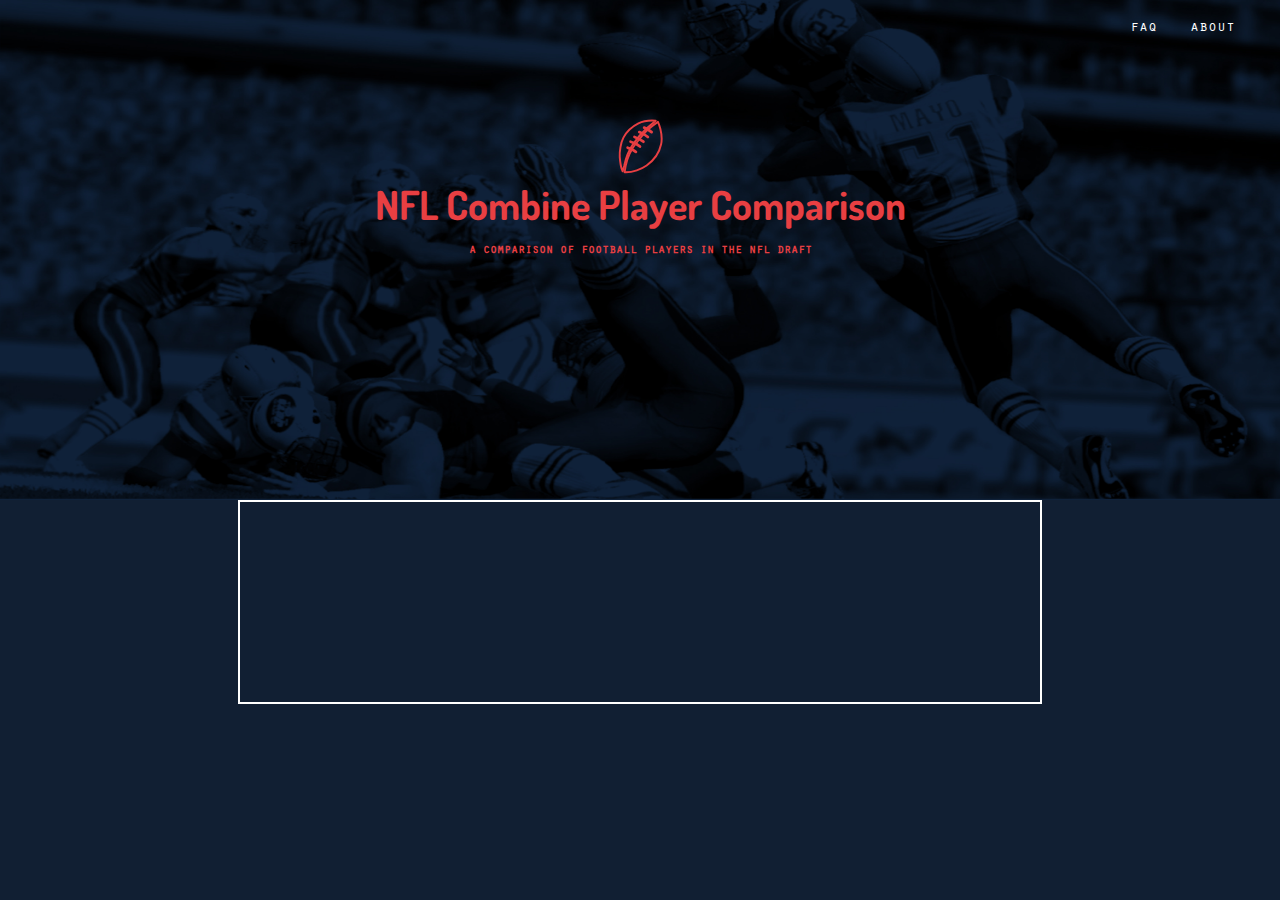
==== template/index.html @ 4f1cded9 "Finished the majority of the header (all except the bottom wave icon).  Imported all the image files" ====
<html>
	<head>
		<link rel="stylesheet" type="text/css" href="../static/css/overall.css">
	</head>

	<body>
		<div class="header">
			<div class="navbar">
				<ul>
					<li><a href="about.html">about</a></li>
					<li><a href="faq.html">faq</a></li>
				</ul>
			</div>
			<div class="header-title">
				<img class="main-img" src="../static/img/football.svg"></img>
				<h1>NFL Combine Player Comparison</h1>
				<h3>a comparison of football players in the nfl draft</h3>
			</div>
		</div>

		<div class="content-container">
		</div>

	</body>
</html>
<!--
        <div class="filter">
            <div class="title"> Sort by: </div>
            <div class="menu">
                <select>
                    <option id="random" selected="selected"> Random </option>
                    <option id="position"> Position </option>
                    <option id="40yd"> 40-Yard Dash </option>
                    <option id="benchpress"> Bench Press </option>
                    <option id="vertleap"> Vertical Leap </option>
                    <option id="broadjump"> Broad Jump </option>
                    <option id="3cone"> 3-Cone Drill </option>
                    <option id="shuttle"> Shuttle Run </option>
                </select>
            </div>
        </div>

        <div class="compare">
            Compare
        </div>

        <div class="nav">
            <div class="sub-nav"> FAQ </div>
            <div class="sub-nav"> About </div>
        </div>
    </div>

    <div class="main">
    </div>

    <script src="http://ajax.googleapis.com/ajax/libs/jquery/1.11.0/jquery.min.js"></script>
    <script src="http://d3js.org/d3.v3.min.js" charset="utf-8"></script>
    <script src="../static/js/gaussian.js"></script>
    <script src="../static/js/overall.js"></script>
    <script>

        drawAllPlayers('.main', 'random');

        $("select").change(function() {            
            var filter_by = $("select option:selected").attr("id");
            drawAllPlayers('.main', filter_by);
        });

        $(".compare").click(function() {
            console.log( overall.selections );
        })

    </script>
    </body>
</html>
-->
---- static/css/overall.css ----
@import url(http://fonts.googleapis.com/css?family=Dosis:300,600,500);
@font-face { font-family: OratorStd; src: url( "../font/oratorstd.ttf" ); }

/* Main Page Stylings */

body {
	margin-top: 0px;
	margin-left: 0px;
	width: 100%;

	background-color: #111f33;

	font-family: Dosis;
	font-size: 15px;
	font-weight: medium;
	font-style: normal;
	color: #ffffff;
}

a:link { color: #ffffff; text-decoration: none; }
a:visited { color: #dddddd; }
a:hover { color: #ffffff; }
a:active { color: #ffffff; }

.content-container {
	width: 800px;
	height: 200px;

	border: 2px solid #ffffff;

	display: block;
	margin: auto;
}

.footer {
	position: relative;
	margin-top: -150px; /* negative value of footer height */
	height: 150px;
	clear:both;
}

/* Input From Stylings */

.main-button {
	height: 65px;
	line-height: 65px;
	width: 200px;

	background-color: transparent;
	border:2px solid #ffffff;
	color: #ffffff;

	-webkit-border-radius: 30px;
	-webkit-border-radius: 30px;
	-moz-border-radius: 30px;

	font-family: Dosis;
	font-size: 15px;
	font-weight: medium;
	font-style: normal;

	display: inline-block;
	text-align: center;
}

.main-button:hover {
	opacity: 0.2;
	color: #ffffff;
}

.main-button:active {
	position: relative;
	top: 1px;
}

/* Heading Stylings */

.header {
	height: 480px;
	padding-top: 20px;

	background-size: 100% 100%;
	background-image: url( "../img/background.jpg" );
}

.navbar ul {
	margin: 0px;
	margin-right: 30px;
	padding: 0px;

	list-style-type: none;
	overflow: hidden;
}

.navbar li {
	display:block;
	width:60px;
	float:right;

	font-family: OratorStd;
	font-size: 15px;
	font-style: normal;
}

.header-title {
	display: block;
	margin: auto;
	margin-top: 80px;
	width: 600px;
	height: 140px;

	color: #e83f42;
	text-align: center;
}

.header-title .main-img {
	display: block;
	margin: auto;
	width: 45px;
}

.header-title h1 {
	margin-top: 5px;
	margin-bottom: 0px;

	font-size: 40px;
	font-style: medium;
}

.header-title h3 {
	margin-top: 15px;
	margin-bottom: 0px;

	font-family: OratorStd;
	font-size: 12px;
	font-style: normal;
}

/* Main Polygon View Stylings */



/* Polygon Listing Stylings */


/*
.header {
    margin-left: 200px;
    width: 910px;
    border-top: 1px solid white;
    border-bottom: 1px solid white;
    font-family: 'Signika', 'sans-serif';
    font-size: 20px;
    font-weight: 400;
    color: #fff;
}

.header .filter {
    display: inline;
}

.filter .title {
    display: inline;
}

.filter .menu {
    display: inline;
    margin-left: 5px;
}

.header .compare {
    display: inline;
    margin-left: 220px;
    padding-left: 5px;
    padding-right: 5px;
}

.header .compare:hover {
    cursor: pointer;
    background: #C0C0C0;
    color: #fff;
}

.header .nav {
    display: inline;
    float: right;
    margin-right: 5px;
}

.nav .sub-nav {
    display: inline;
    margin-left: 20px;
}

.nav .sub-nav:hover {
    cursor: pointer;
    background: #C0C0C0;
    color: #fff;
}

.main {
    margin-left: 200px;
    margin-top: 30px;
    width: 1000px;
}

.example {
    width: 240px;
    height: 200px;
    float: left;
    display: inline;
    position: relative;
    margin: 7px;
}

.example svg {
    margin-left: 10px;
}

.player {
    width: 70px;
    height: 100px;
    float: left;
    display: inline;
    position: relative;
    margin: 7px;
}

.player:hover {
    cursor: pointer;
}

.player.average:hover {
    cursor: default;
}

.example text {
    font-family: 'Signika', 'sans-serif';
    font-weight: 400;
    font-size: 10px;
}

.name {
    text-align: center;
    font-family: 'Signika', 'sans-serif';
    font-weight: 300;
    font-size: 12px;
    color: #fff;
}

.position {
    display: table-row;
    font-family: 'Signika', 'sans-serif';
    font-weight: 400px;
    font-size: 14px;
    border-bottom: 1px dashed black;
}

.position .title {
    display: table-cell;
    vertical-align: middle;
    -webkit-transform: rotate(-90deg);
    -moz-transform: rotate(-90deg);
    -o-transform: rotate(-90deg);
    -ms-transform: rotate(-90deg);
    transform: rotate(-90deg); 
    color: #fff;
}

.position .polygons {
    display: table-cell; 
}

.separator {
    display: table-row;
    height: 30px;
}

polygon.inner {
    fill: #202e42;
    opacity: 0.7;
}

polygon.outer {
    fill: none;
    stroke: #b52025;
    stroke-width: 1px;
}

polygon.inner.selected {
    fill: #202e42;
}

polygon.outer.selected {
    fill: #b52025;
    opacity: 0.6;
}

.player.average polygon.inner {
    fill: #1c3667;
    opacity: 0.8;
}

.player.average polygon.outer {
    fill: #b52025;
    stroke: #000;
    stroke-width: 1px;
    opacity: 0.5;
}

.separator {
    width: 100%;
    margin-top: 20px;
}
*/
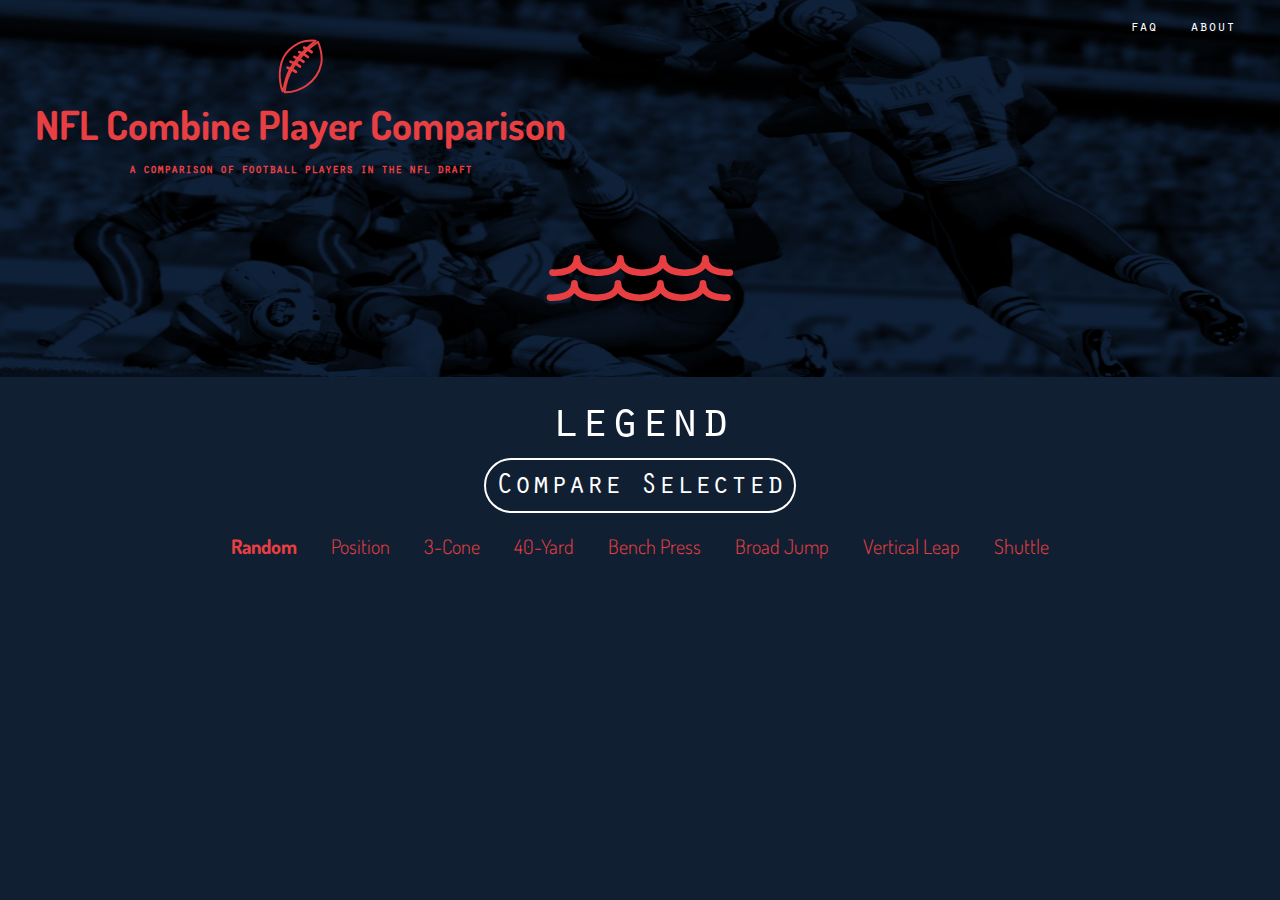
==== commit 53beae7e: "finished the legend" ====
--- a/template/index.html
+++ b/template/index.html
@@ -4,73 +4,61 @@
 	</head>
 
 	<body>
-		<div class="header">
+		<div id="main-header">
 			<div class="navbar">
 				<ul>
 					<li><a href="about.html">about</a></li>
 					<li><a href="faq.html">faq</a></li>
 				</ul>
 			</div>
-			<div class="header-title">
-				<img class="main-img" src="../static/img/football.svg"></img>
+			<div id="main-header-title">
+				<img class="centered-img logo-img" src="../static/img/football.svg" data-stellar-ratio="10"></img>
 				<h1>NFL Combine Player Comparison</h1>
-				<h3>a comparison of football players in the nfl draft</h3>
+				<h2>a comparison of football players in the nfl draft</h2>
+			</div>
+			<div id="main-header-footer">
+				<img class="centered-img footer-img" src="../static/img/wave.svg"></img>
 			</div>
 		</div>
 
-		<div class="content-container">
+		<div class="example-container">
+            <div class="legend-title">legend</div>
 		</div>
 
+
+        <button class="main-button"> Compare Selected </button>
+
+        <div class="main-header">
+            <div id="random" class="sub-nav first selected">Random</div>
+            <div id="position" class="sub-nav">Position</div>
+            <div id="3cone" class="sub-nav">3-Cone</div>
+            <div id="40yd" class="sub-nav">40-Yard</div>
+            <div id="benchpress" class="sub-nav">Bench Press</div>
+            <div id="broadjump" class="sub-nav">Broad Jump</div>
+            <div id="vertleap" class="sub-nav">Vertical Leap</div>
+            <div id="shuttle" class="sub-nav last">Shuttle</div>
+        </div>
+
+        <div id="main-content" class="main">
+        </div>
+
+        <script src="../static/js/jquery-1.11.0.min.js"></script>
+        <script src="../static/js/jquery-ui-1.10.4.min.js"></script>
+        <script src="http://d3js.org/d3.v3.min.js" charset="utf-8"></script>
+        <script src="../static/js/setup.js"></script>
+        <script src="../static/js/gaussian.js"></script>
+        <script src="../static/js/overall.js"></script>
+        <script>
+            drawAllPlayers('.main', 'random', true);
+            
+            $(".sub-nav").click(function(e) {
+                $(".sub-nav").removeClass("selected");
+                $(this).addClass("selected");
+                var filter_by = $(this).attr("id");
+                $('.main').html('');
+                drawAllPlayers('.main', filter_by, false);
+            });
+
+        </script>
 	</body>
 </html>
-<!--
-        <div class="filter">
-            <div class="title"> Sort by: </div>
-            <div class="menu">
-                <select>
-                    <option id="random" selected="selected"> Random </option>
-                    <option id="position"> Position </option>
-                    <option id="40yd"> 40-Yard Dash </option>
-                    <option id="benchpress"> Bench Press </option>
-                    <option id="vertleap"> Vertical Leap </option>
-                    <option id="broadjump"> Broad Jump </option>
-                    <option id="3cone"> 3-Cone Drill </option>
-                    <option id="shuttle"> Shuttle Run </option>
-                </select>
-            </div>
-        </div>
-
-        <div class="compare">
-            Compare
-        </div>
-
-        <div class="nav">
-            <div class="sub-nav"> FAQ </div>
-            <div class="sub-nav"> About </div>
-        </div>
-    </div>
-
-    <div class="main">
-    </div>
-
-    <script src="http://ajax.googleapis.com/ajax/libs/jquery/1.11.0/jquery.min.js"></script>
-    <script src="http://d3js.org/d3.v3.min.js" charset="utf-8"></script>
-    <script src="../static/js/gaussian.js"></script>
-    <script src="../static/js/overall.js"></script>
-    <script>
-
-        drawAllPlayers('.main', 'random');
-
-        $("select").change(function() {            
-            var filter_by = $("select option:selected").attr("id");
-            drawAllPlayers('.main', filter_by);
-        });
-
-        $(".compare").click(function() {
-            console.log( overall.selections );
-        })
-
-    </script>
-    </body>
-</html>
--->
--- a/static/css/overall.css
+++ b/static/css/overall.css
@@ -1,4 +1,4 @@
-@import url(http://fonts.googleapis.com/css?family=Dosis:300,600,500);
+@import url(http://fonts.googleapis.com/css?family=Dosis:300,600,500,700,800);
 @font-face { font-family: OratorStd; src: url( "../font/oratorstd.ttf" ); }
 
 /* Main Page Stylings */
@@ -19,64 +19,72 @@
 
 a:link { color: #ffffff; text-decoration: none; }
 a:visited { color: #dddddd; }
-a:hover { color: #ffffff; }
+a:hover { color: #ffffff; text-decoration: underline; }
 a:active { color: #ffffff; }
 
-.content-container {
+.logo-img { width: 45px; }
+.footer-img { width: 200px; }
+
+#sidebar {
+	float: right;
+}
+
+.example-container {
 	width: 800px;
-	height: 200px;
-
-	border: 2px solid #ffffff;
 
 	display: block;
 	margin: auto;
 }
 
-.footer {
-	position: relative;
-	margin-top: -150px; /* negative value of footer height */
-	height: 150px;
-	clear:both;
+.centered-img {
+	display: block;
+	margin: auto;
 }
 
 /* Input From Stylings */
 
 .main-button {
-	height: 65px;
-	line-height: 65px;
-	width: 200px;
-
-	background-color: transparent;
+	background-color:transparent;
+	-webkit-border-top-left-radius:40px;
+	-moz-border-radius-topleft:40px;
+	border-top-left-radius:40px;
+	-webkit-border-top-right-radius:40px;
+	-moz-border-radius-topright:40px;
+	border-top-right-radius:40px;
+	-webkit-border-bottom-right-radius:40px;
+	-moz-border-radius-bottomright:40px;
+	border-bottom-right-radius:40px;
+	-webkit-border-bottom-left-radius:40px;
+	-moz-border-radius-bottomleft:40px;
+	border-bottom-left-radius:40px;
+
+	text-indent:0;
 	border:2px solid #ffffff;
-	color: #ffffff;
-
-	-webkit-border-radius: 30px;
-	-webkit-border-radius: 30px;
-	-moz-border-radius: 30px;
-
-	font-family: Dosis;
-	font-size: 15px;
-	font-weight: medium;
-	font-style: normal;
-
-	display: inline-block;
-	text-align: center;
+	display:block;
+	margin: auto;
+	color:#ffffff;
+
+
+	font-family: OratorStd;
+    font-size: 30px;
+
+    padding-left: 10px;
+    padding-top: 10px;
+    padding-right: 10px;
+    padding-bottom: 5px;
+
+	text-decoration:none;
+	text-align:center;
 }
 
 .main-button:hover {
-	opacity: 0.2;
-	color: #ffffff;
-}
-
-.main-button:active {
-	position: relative;
-	top: 1px;
+    cursor: pointer;
+    box-shadow: 2px 2px 2px #fff;
 }
 
 /* Heading Stylings */
 
-.header {
-	height: 480px;
+#main-header {
 	padding-top: 20px;
 
 	background-size: 100% 100%;
@@ -102,10 +110,7 @@
 	font-style: normal;
 }
 
-.header-title {
-	display: block;
-	margin: auto;
-	margin-top: 80px;
+#main-header-title {
 	width: 600px;
 	height: 140px;
 
@@ -113,13 +118,7 @@
 	text-align: center;
 }
 
-.header-title .main-img {
-	display: block;
-	margin: auto;
-	width: 45px;
-}
-
-.header-title h1 {
+#main-header-title h1 {
 	margin-top: 5px;
 	margin-bottom: 0px;
 
@@ -127,7 +126,7 @@
 	font-style: medium;
 }
 
-.header-title h3 {
+#main-header-title h2 {
 	margin-top: 15px;
 	margin-bottom: 0px;
 
@@ -136,127 +135,98 @@
 	font-style: normal;
 }
 
+/* Legend Stylings */
+
+.legend-title {
+    margin: 0 auto;
+    margin-top: 20px;
+    color: #fff;
+    font-family:OratorStd;
+    font-size: 50px;
+    font-weight: 500;
+    text-align: center;
+}
+
+.legend {
+    width: 700px;
+    height: 600px;
+    margin: 0 auto;
+}
+
+.legend .inner {
+    fill: #202e42;
+    opacity: 0.7;
+}
+
+.legend .outer {
+    fill: none;
+    stroke: #e83f42;
+    stroke-width: 1.5px;
+}
+
+.legend .point {
+    fill: #e83f42;
+}
+
+.legend text.label {
+    font-size: 18px;
+    fill: #e83f42;
+}
+
+.legend .legend-inner {
+    fill: #202e42;
+}
+
+.legend .legend-outer {
+    fill: #e83f42;
+}
+
+.legend .legend-label {
+    font-size: 12px;
+    fill: #fff;
+}
+
 /* Main Polygon View Stylings */
 
-
-
-/* Polygon Listing Stylings */
-
-
-/*
-.header {
-    margin-left: 200px;
-    width: 910px;
-    border-top: 1px solid white;
-    border-bottom: 1px solid white;
-    font-family: 'Signika', 'sans-serif';
-    font-size: 20px;
-    font-weight: 400;
-    color: #fff;
-}
-
-.header .filter {
-    display: inline;
-}
-
-.filter .title {
-    display: inline;
-}
-
-.filter .menu {
-    display: inline;
-    margin-left: 5px;
-}
-
-.header .compare {
-    display: inline;
-    margin-left: 220px;
-    padding-left: 5px;
-    padding-right: 5px;
-}
-
-.header .compare:hover {
-    cursor: pointer;
-    background: #C0C0C0;
-    color: #fff;
-}
-
-.header .nav {
-    display: inline;
-    float: right;
-    margin-right: 5px;
-}
-
-.nav .sub-nav {
-    display: inline;
-    margin-left: 20px;
-}
-
-.nav .sub-nav:hover {
-    cursor: pointer;
-    background: #C0C0C0;
-    color: #fff;
-}
-
 .main {
-    margin-left: 200px;
-    margin-top: 30px;
-    width: 1000px;
-}
-
-.example {
-    width: 240px;
-    height: 200px;
+    width: 850px;
+    margin: 0 auto;
+}
+
+.main .player {
+    width: 90px;
+    height: 120px;
     float: left;
     display: inline;
     position: relative;
     margin: 7px;
 }
 
-.example svg {
-    margin-left: 10px;
-}
-
-.player {
-    width: 70px;
-    height: 100px;
-    float: left;
-    display: inline;
-    position: relative;
-    margin: 7px;
-}
-
-.player:hover {
+.main .player:hover {
     cursor: pointer;
 }
 
-.player.average:hover {
+.main .player.average:hover {
     cursor: default;
 }
 
-.example text {
-    font-family: 'Signika', 'sans-serif';
-    font-weight: 400;
-    font-size: 10px;
-}
-
-.name {
+.main .name {
     text-align: center;
-    font-family: 'Signika', 'sans-serif';
+    font-family: 'Dosis', 'sans-serif';
     font-weight: 300;
     font-size: 12px;
     color: #fff;
 }
 
-.position {
+.main .position {
     display: table-row;
-    font-family: 'Signika', 'sans-serif';
+    font-family: 'Dosis', 'sans-serif';
     font-weight: 400px;
     font-size: 14px;
     border-bottom: 1px dashed black;
 }
 
-.position .title {
+.main .position .title {
     display: table-cell;
     vertical-align: middle;
     -webkit-transform: rotate(-90deg);
@@ -267,49 +237,93 @@
     color: #fff;
 }
 
-.position .polygons {
+.main .position .polygons {
     display: table-cell; 
 }
 
-.separator {
+.main .separator {
     display: table-row;
     height: 30px;
 }
 
-polygon.inner {
+.main polygon.inner {
     fill: #202e42;
     opacity: 0.7;
 }
 
-polygon.outer {
+.main polygon.outer {
     fill: none;
-    stroke: #b52025;
-    stroke-width: 1px;
-}
-
-polygon.inner.selected {
+    stroke: #e83f42;
+    stroke-width: 1.5px;
+}
+
+.main circle.point {
+    fill: #e83f42;
+}
+
+.main polygon.inner.selected {
     fill: #202e42;
 }
 
-polygon.outer.selected {
-    fill: #b52025;
+.main polygon.outer.selected {
+    fill: #e83f42;
     opacity: 0.6;
 }
 
-.player.average polygon.inner {
+.main .player.average polygon.inner {
     fill: #1c3667;
     opacity: 0.8;
 }
 
-.player.average polygon.outer {
-    fill: #b52025;
-    stroke: #000;
-    stroke-width: 1px;
-    opacity: 0.5;
-}
-
-.separator {
+.main .player.average polygon.outer {
+    fill: #e83f42;
+    stroke: #e83f42;
+    stroke-width: 1.5px;
+    opacity: 0.6;
+}
+
+.main .separator {
     width: 100%;
     margin-top: 20px;
 }
-*/
+
+/* Main Header Stylings */
+
+.main-header {
+    margin: 0 auto;
+    width: 850px;
+
+    margin-top: 20px;
+    margin-bottom: 70px;
+
+    font-family: 'Dosis', 'sans-serif';
+    font-size: 20px;
+
+    text-align: center;
+}
+
+.main-header .sub-nav {
+    display: inline-block;
+    *display: inline;
+    margin-left: 15px;
+    margin-right: 15px;
+    color: #e83f42;
+    font-weight: 300;
+}
+
+.main-header .sub-nav.first {
+    margin-left: 0;
+}
+
+.main-header .sub-nav.last {
+    margin-right: 0;
+}
+
+.main-header .sub-nav:hover {
+    text-decoration: underline;
+    cursor: pointer;
+}
+
+.main-header .sub-nav.selected {
+    font-weight: 700;
+}
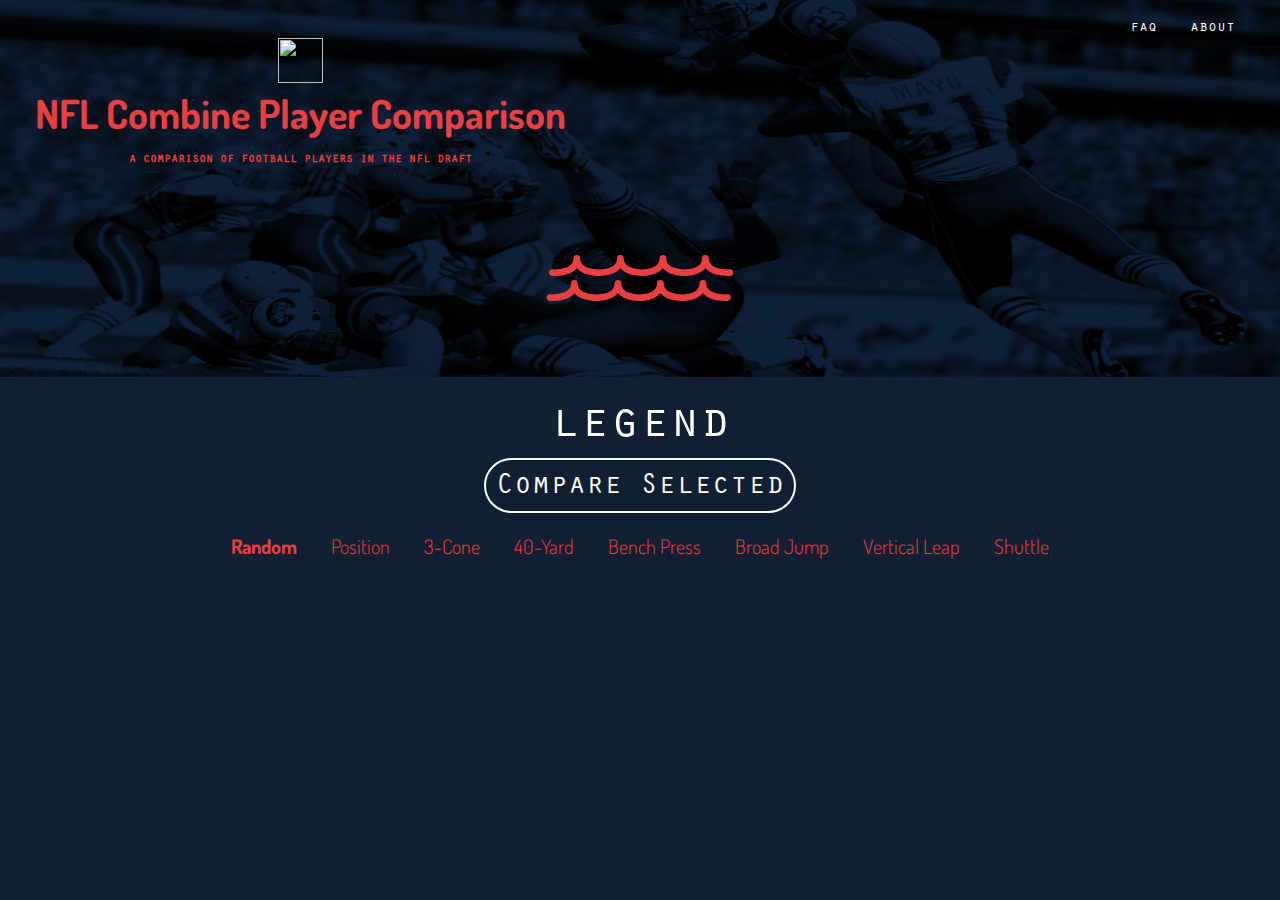
==== commit c28987b5: "Added scrolling on click of the header's footer image." ====
--- a/template/index.html
+++ b/template/index.html
@@ -12,7 +12,7 @@
 				</ul>
 			</div>
 			<div id="main-header-title">
-				<img class="centered-img logo-img" src="../static/img/football.svg" data-stellar-ratio="10"></img>
+				<img class="centered-img logo-img" src="../static/img/logo.svg"></img>
 				<h1>NFL Combine Player Comparison</h1>
 				<h2>a comparison of football players in the nfl draft</h2>
 			</div>
@@ -22,7 +22,7 @@
 		</div>
 
 		<div class="example-container">
-            <div class="legend-title">legend</div>
+    		<div class="legend-title">legend</div>
 		</div>
 
 
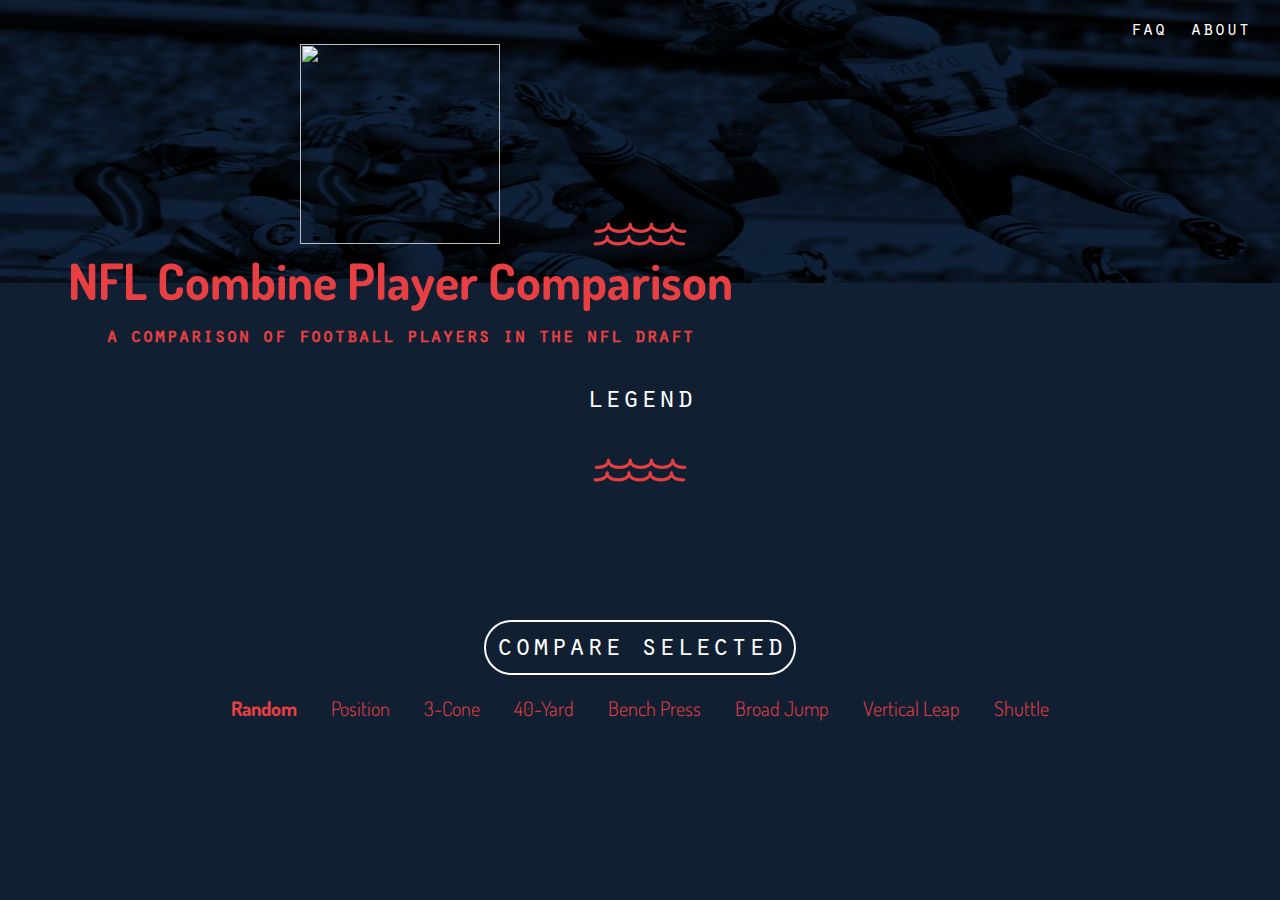
==== commit 18fabfec: "comparison template for hilfi" ====
--- a/template/index.html
+++ b/template/index.html
@@ -17,16 +17,21 @@
 				<h2>a comparison of football players in the nfl draft</h2>
 			</div>
 			<div id="main-header-footer">
-				<img class="centered-img footer-img" src="../static/img/wave.svg"></img>
+				<img id="main-header-wave" class="centered-img footer-img" src="../static/img/wave.svg"></img>
 			</div>
 		</div>
 
 		<div class="example-container">
-    		<div class="legend-title">legend</div>
+            <div class="legend-title">legend</div>
 		</div>
 
 
-        <button class="main-button"> Compare Selected </button>
+        <div class="legend-footer">
+            <img id="legend-wave" class="centered-img footer-img" src="../static/img/wave.svg"></img>
+        </div>
+
+
+        <button id="compare-btn" class="main-button"> compare selected </button>
 
         <div class="main-header">
             <div id="random" class="sub-nav first selected">Random</div>
@@ -42,22 +47,19 @@
         <div id="main-content" class="main">
         </div>
 
+        <div class="compare-content">
+            <div class="compare-3cone"></div>
+            <div class="compare-40yd"></div>
+        </div>
+
         <script src="../static/js/jquery-1.11.0.min.js"></script>
         <script src="../static/js/jquery-ui-1.10.4.min.js"></script>
         <script src="http://d3js.org/d3.v3.min.js" charset="utf-8"></script>
         <script src="../static/js/setup.js"></script>
         <script src="../static/js/gaussian.js"></script>
         <script src="../static/js/overall.js"></script>
+        <script src="../static/js/comparison.js"></script>
         <script>
-            drawAllPlayers('.main', 'random', true);
-            
-            $(".sub-nav").click(function(e) {
-                $(".sub-nav").removeClass("selected");
-                $(this).addClass("selected");
-                var filter_by = $(this).attr("id");
-                $('.main').html('');
-                drawAllPlayers('.main', filter_by, false);
-            });
 
         </script>
 	</body>
--- a/static/css/overall.css
+++ b/static/css/overall.css
@@ -22,8 +22,8 @@
 a:hover { color: #ffffff; text-decoration: underline; }
 a:active { color: #ffffff; }
 
-.logo-img { width: 45px; }
-.footer-img { width: 200px; }
+.logo-img { width: 200px; }
+.footer-img { width: 100px; }
 
 #sidebar {
 	float: right;
@@ -64,14 +64,13 @@
 	margin: auto;
 	color:#ffffff;
 
-
 	font-family: OratorStd;
-    font-size: 30px;
-
-    padding-left: 10px;
-    padding-top: 10px;
-    padding-right: 10px;
-    padding-bottom: 5px;
+	font-size: 30px;
+
+	padding-left: 10px;
+	padding-top: 10px;
+	padding-right: 10px;
+	padding-bottom: 5px;
 
 	text-decoration:none;
 	text-align:center;
@@ -79,7 +78,7 @@
 
 .main-button:hover {
     cursor: pointer;
-    box-shadow: 2px 2px 2px #fff;
+    background: rgba(255, 255, 255, .2);
 }
 
 /* Heading Stylings */
@@ -106,12 +105,12 @@
 	float:right;
 
 	font-family: OratorStd;
-	font-size: 15px;
+	font-size: 20px;
 	font-style: normal;
 }
 
 #main-header-title {
-	width: 600px;
+	width: 800px;
 	height: 140px;
 
 	color: #e83f42;
@@ -122,7 +121,7 @@
 	margin-top: 5px;
 	margin-bottom: 0px;
 
-	font-size: 40px;
+	font-size: 50px;
 	font-style: medium;
 }
 
@@ -131,18 +130,31 @@
 	margin-bottom: 0px;
 
 	font-family: OratorStd;
-	font-size: 12px;
+	font-size: 20px;
 	font-style: normal;
 }
 
+#main-header-wave:hover, #legend-wave:hover {
+    cursor: pointer;
+
+    transition: 1s ease;
+    webkit-transition-duration: 1s ease;
+
+    -webkit-transform: translate(0px,10px);
+    -moz-transform: translate(0px,10px);
+    -o-transform: translate(0px,10px);
+    -ms-transform: translate(0px,10px);
+    transform: translate(0px,10px);
+}
+
 /* Legend Stylings */
 
 .legend-title {
     margin: 0 auto;
-    margin-top: 20px;
+    margin-top: 100px;
     color: #fff;
     font-family:OratorStd;
-    font-size: 50px;
+    font-size: 30px;
     font-weight: 500;
     text-align: center;
 }
@@ -184,6 +196,10 @@
 .legend .legend-label {
     font-size: 12px;
     fill: #fff;
+}
+
+.legend-footer {
+    margin-bottom: 100px;
 }
 
 /* Main Polygon View Stylings */
@@ -327,3 +343,10 @@
 .main-header .sub-nav.selected {
     font-weight: 700;
 }
+
+/*  Compare Content stylings */
+
+.compare-content {
+    margin: 0 auto;
+    width: 850px;
+}
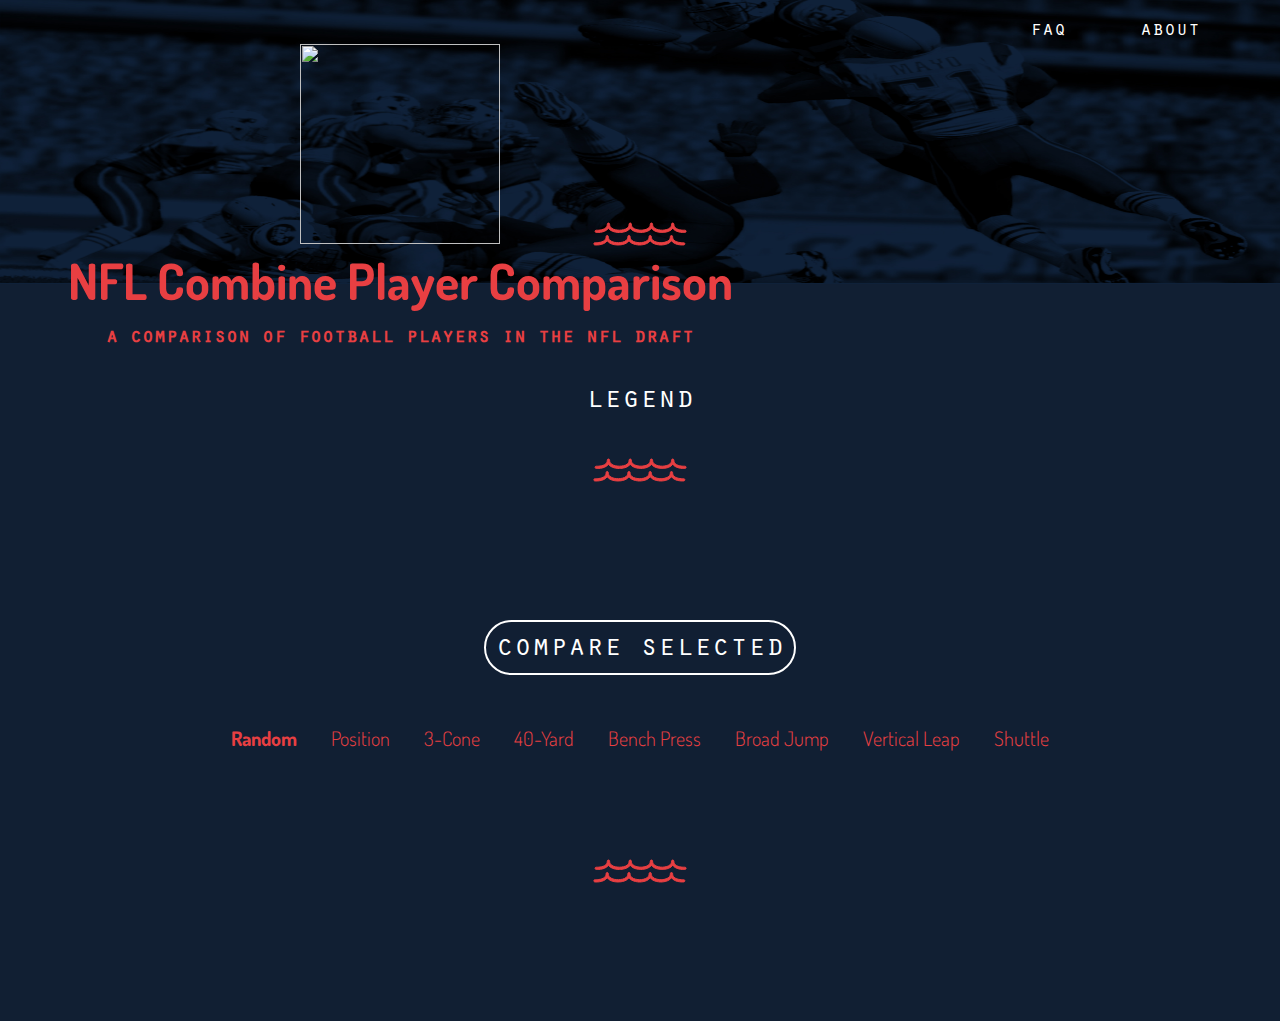
==== commit ae877bd8: "added the waves" ====
--- a/template/index.html
+++ b/template/index.html
@@ -47,6 +47,10 @@
         <div id="main-content" class="main">
         </div>
 
+        <div class="main-content-footer">
+            <img id="main-content-wave" class="centered-img footer-img" src="../static/img/wave.svg"></img>
+        </div>
+
         <div class="compare-content">
             <div class="compare-3cone"></div>
             <div class="compare-40yd"></div>
--- a/static/css/overall.css
+++ b/static/css/overall.css
@@ -107,6 +107,8 @@
 	font-family: OratorStd;
 	font-size: 20px;
 	font-style: normal;
+
+    padding-right: 50px;
 }
 
 #main-header-title {
@@ -137,14 +139,27 @@
 #main-header-wave:hover, #legend-wave:hover {
     cursor: pointer;
 
-    transition: 1s ease;
-    webkit-transition-duration: 1s ease;
+    transition-duration: 1s;
+    webkit-transition-duration: 1s;
 
     -webkit-transform: translate(0px,10px);
     -moz-transform: translate(0px,10px);
     -o-transform: translate(0px,10px);
     -ms-transform: translate(0px,10px);
     transform: translate(0px,10px);
+}
+
+#main-content-wave:hover {
+    cursor: pointer;
+
+    transition-duration: 1s;
+    webkit-transition-duration: 1s;
+
+    -webkit-transform: translate(0px,-10px);
+    -moz-transform: translate(0px,-10px);
+    -o-transform: translate(0px,-10px);
+    -ms-transform: translate(0px,-10px);
+    transform: translate(0px,-10px);
 }
 
 /* Legend Stylings */
@@ -309,7 +324,7 @@
     margin: 0 auto;
     width: 850px;
 
-    margin-top: 20px;
+    margin-top: 50px;
     margin-bottom: 70px;
 
     font-family: 'Dosis', 'sans-serif';
@@ -344,6 +359,11 @@
     font-weight: 700;
 }
 
+.main-content-footer {
+    clear: both;
+    margin-bottom: 100px;
+}
+
 /*  Compare Content stylings */
 
 .compare-content {
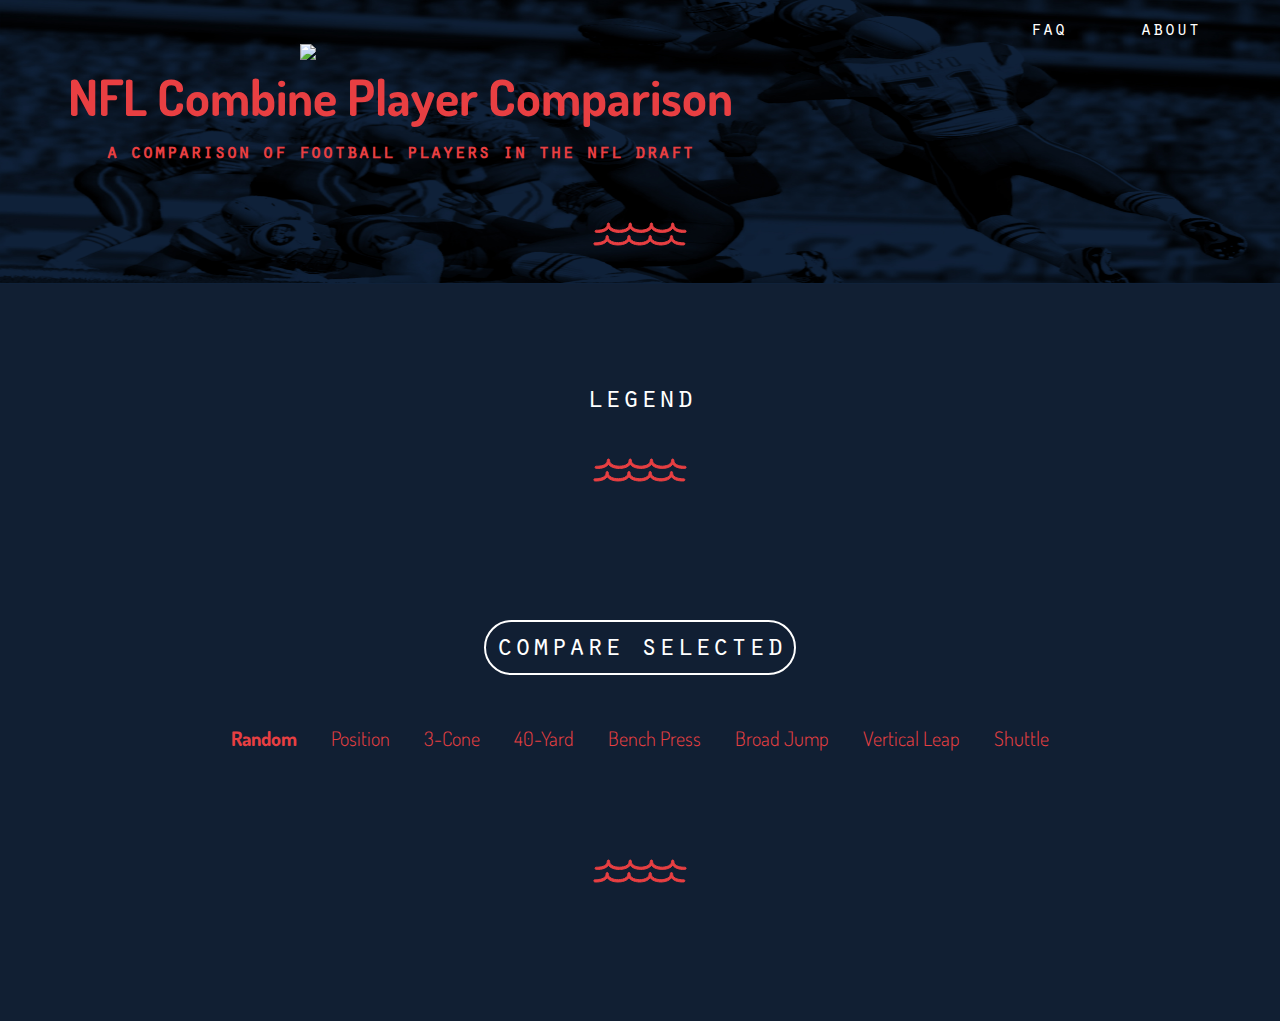
==== commit 81706e06: "Fixed the main page HTML to resolve issues associated with incorrect scaling." ====
--- a/template/index.html
+++ b/template/index.html
@@ -1,3 +1,4 @@
+<!DOCTYPE html>
 <html>
 	<head>
 		<link rel="stylesheet" type="text/css" href="../static/css/overall.css">
@@ -17,7 +18,8 @@
 				<h2>a comparison of football players in the nfl draft</h2>
 			</div>
 			<div id="main-header-footer">
-				<img id="main-header-wave" class="centered-img footer-img" src="../static/img/wave.svg"></img>
+                <img id="main-header-wave" class="centered-img footer-img" 
+                src="../static/img/wave.svg"></img>
 			</div>
 		</div>
 
@@ -27,7 +29,8 @@
 
 
         <div class="legend-footer">
-            <img id="legend-wave" class="centered-img footer-img" src="../static/img/wave.svg"></img>
+            <img id="legend-wave" class="centered-img footer-img"
+            src="../static/img/wave.svg"></img>
         </div>
 
 
@@ -48,7 +51,8 @@
         </div>
 
         <div class="main-content-footer">
-            <img id="main-content-wave" class="centered-img footer-img" src="../static/img/wave.svg"></img>
+            <img id="main-content-wave" class="centered-img footer-img" 
+            src="../static/img/wave.svg"></img>
         </div>
 
         <div class="compare-content">
@@ -63,8 +67,6 @@
         <script src="../static/js/gaussian.js"></script>
         <script src="../static/js/overall.js"></script>
         <script src="../static/js/comparison.js"></script>
-        <script>
-
-        </script>
 	</body>
 </html>
+
--- a/static/css/overall.css
+++ b/static/css/overall.css
@@ -25,12 +25,23 @@
 .logo-img { width: 200px; }
 .footer-img { width: 100px; }
 
-#sidebar {
-	float: right;
-}
-
-.example-container {
-	width: 800px;
+aside {
+	float: left;
+
+	border:2px solid #ffffff;
+
+	height: 200px;
+}
+
+#comparison-sidebar.sticky {
+	float: none;
+	position: fixed;
+	z-index: 6;
+	left: auto;
+}
+
+.example-container, #main-content {
+	width: 850px;
 
 	display: block;
 	margin: auto;
@@ -43,6 +54,7 @@
 
 /* Input From Stylings */
 
+/* @see http://www.cssbuttongenerator.com/ */
 .main-button {
 	background-color:transparent;
 	-webkit-border-top-left-radius:40px;
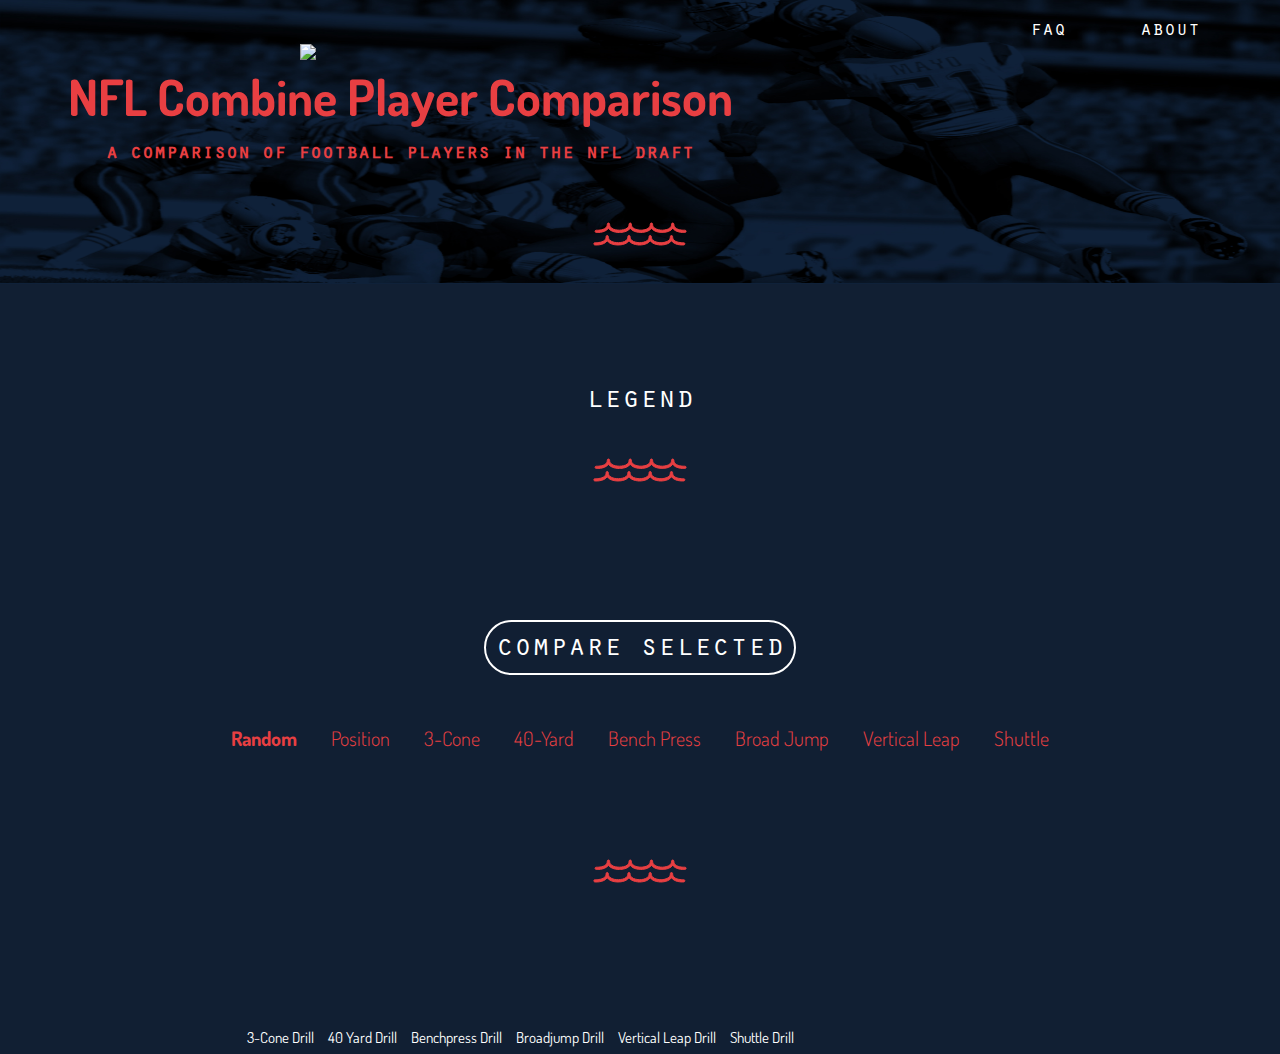
==== commit 79f2a896: "Merge branch 'master' of github.com:efekarakus/nfl-combine" ====
--- a/template/index.html
+++ b/template/index.html
@@ -56,13 +56,30 @@
         </div>
 
         <div class="compare-content">
-            <div class="compare-3cone"></div>
-            <div class="compare-40yd"></div>
+            <div class="compare-3cone">
+              <div class="title">3-Cone Drill </div>
+            </div>
+            <div class="compare-40yd">
+              <div class="title">40 Yard Drill </div>
+            </div>
+            <div class="compare-benchpress">
+              <div class="title">Benchpress Drill </div>
+            </div>
+            <div class="compare-broadjump">
+              <div class="title">Broadjump Drill </div>
+            </div>
+            <div class="compare-vertleap">
+              <div class="title">Vertical Leap Drill </div>
+            </div>
+            <div class="compare-shuttle">
+              <div class="title">Shuttle Drill </div>
+            </div>
         </div>
 
         <script src="../static/js/jquery-1.11.0.min.js"></script>
         <script src="../static/js/jquery-ui-1.10.4.min.js"></script>
         <script src="http://d3js.org/d3.v3.min.js" charset="utf-8"></script>
+
         <script src="../static/js/setup.js"></script>
         <script src="../static/js/gaussian.js"></script>
         <script src="../static/js/overall.js"></script>
--- a/static/css/overall.css
+++ b/static/css/overall.css
@@ -276,12 +276,12 @@
     -moz-transform: rotate(-90deg);
     -o-transform: rotate(-90deg);
     -ms-transform: rotate(-90deg);
-    transform: rotate(-90deg); 
+    transform: rotate(-90deg);
     color: #fff;
 }
 
 .main .position .polygons {
-    display: table-cell; 
+    display: table-cell;
 }
 
 .main .separator {
@@ -380,5 +380,45 @@
 
 .compare-content {
     margin: 0 auto;
-    width: 850px;
-}
+    width: 800px;
+    clear: both;
+}
+
+.compare-content .title{
+  margin: 0 auto;
+  text-align: center;
+  color: #fff;
+  font-style: 'Dosis', 'sans-serif';
+  font-family: 12px;
+}
+
+.compare-3cone, .compare-40yd, .compare-benchpress, .compare-broadjump, .compare-vertleap, .compare-shuttle {
+  width: 320;
+  float: left;
+  display: inline;
+  position: relative;
+  margin: 7px;
+}
+
+.compare-bar rect {
+  fill: #e83f42;
+  shape-rendering: crispEdges;
+}
+
+.compare-bar text {
+  fill: #fff;
+}
+
+.compare-content .axis path, .compare-content .axis line {
+  fill: none;
+  stroke: #fff;
+  shape-rendering: crispEdges;
+}
+
+.compare-content .axis text {
+  fill: #fff;
+  font-family: 'Dosis', 'sans-serif';
+  font-size: 12px;
+}
+
+
